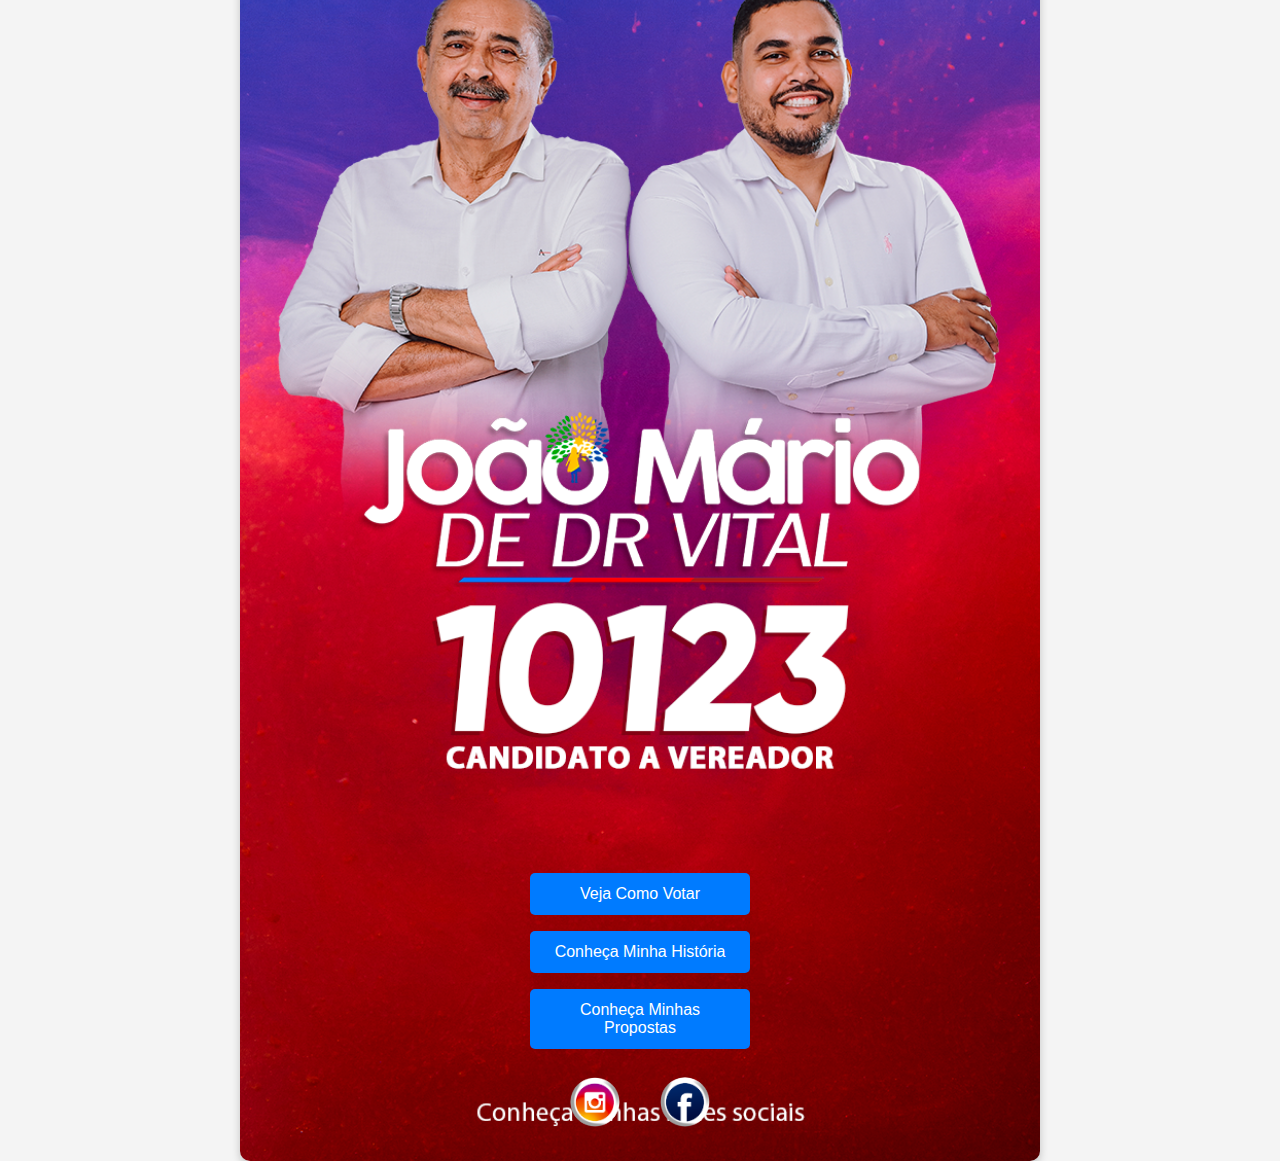
==== index.html @ b88d83f8 "Alteração" ====
<!DOCTYPE html>
<html lang="pt-BR">
<head>
    <meta charset="UTF-8">
    <meta name="viewport" content="width=device-width, initial-scale=1.0">
    <title>Cartão de Visita Digital</title>
    <link rel="stylesheet" href="styles.css">
</head>
<body>
    <div class="container">
        <div class="card">
            <div class="profile-pic">
                <!-- Adicione sua imagem de perfil aqui -->
            </div>
            <div class="buttons">
                <button class="btn" id="proposalsBtn">Veja Como Votar</button>
                <button class="btn" id="historyBtn">Conheça Minha História</button>
                <button class="btn" id="proposalsBtn">Conheça Minhas Propostas</button>
            </div>
            <div class="social-icons">
                <a href="https://www.instagram.com/joaomariomachado/" target="_blank">
                    <img src="ins.png" alt="Instagram" class="social-icon">
                </a>
                <a href="https://www.facebook.com/joaomario.machado.5?mibextid=qi2Omg&rdid=7S3xo9xoDv4xgwDx&share_url=https%3A%2F%2Fwww.facebook.com%2Fshare%2F2EisQTqUfs2Vu2Ac%2F%3Fmibextid%3Dqi2Omg" target="_blank">
                    <img src="fac.png" alt="Facebook" class="social-icon">
                </a>
            </div>
        </div>
    </div>
    <script src="scripts.js"></script>
</body>
</html>
---- styles.css ----
/* Reset básico */
* {
    margin: 0;
    padding: 0;
    box-sizing: border-box;
}

/* Estilos gerais */
body, html {
    font-family: Arial, sans-serif;
    height: 100%;
    margin: 0;
    display: flex;
    justify-content: center;
    align-items: center;
    background-color: #f4f4f4;
}

/* Container para garantir que o card preencha o espaço */
.container {
    display: flex;
    justify-content: center;
    align-items: center;
    width: 100vw; /* Usa a largura total da viewport */
    height: 100vh; /* Usa a altura total da viewport */
    padding: 0 20px; /* Adiciona padding lateral para telas grandes */
    box-sizing: border-box; /* Inclui o padding na largura total */
}

/* Ajuste do card para preencher o container */
.card {
    background-image: url('fundo.png');
    background-size: cover;
    background-position: center;
    background-repeat: no-repeat;
    border-radius: 10px;
    box-shadow: 0 4px 8px rgba(0, 0, 0, 0.2);
    width: 100%; /* Largura total do container */
    max-width: 1000px; /* Define uma largura máxima para o cartão */
    aspect-ratio: 9 / 16; /* Proporção da altura e largura */
    display: flex;
    flex-direction: column;
    justify-content: space-between;
    align-items: center;
    padding: 20px;
    text-align: center;
}

/* Imagem de perfil */
.profile-pic {
    border-radius: 50%;
    width: 100px;
    height: 100px;
    object-fit: cover;
    margin-bottom: 10px;
}

/* Estilos para o texto */
h1 {
    margin: 10px 0;
    font-size: 2em;
}

p {
    color: #777;
    font-size: 1.2em;
}

/* Botões */
.buttons {
    display: flex;
    flex-direction: column;
    width: 100%;
    align-items: center;
    margin-top: auto;
}

.btn {
    display: inline-block;
    margin: 8px;
    padding: 8px 12px;
    font-size: 0.8em;
    color: #fff;
    background-color: #007bff;
    border: none;
    border-radius: 5px;
    text-decoration: none;
    cursor: pointer;
    width: 80%;
    max-width: 180px;
    transition: transform 0.3s ease, background-color 0.3s ease;
}

.btn:hover {
    background-color: #0056b3;
    transform: scale(1.05);
}

/* Ícones sociais */
.social-icons {
    display: flex;
    margin-top: 20px;
    width: 50%;
    justify-content: center;
}

.social-icon {
    width: 40px;
    height: 40px;
    margin: 0 10px;
    border-radius: 50%;
    object-fit: cover;
    transition: transform 0.3s ease, box-shadow 0.3s ease;
}

.social-icon:hover {
    transform: scale(1.2);
    box-shadow: 0 4px 8px rgba(0, 0, 0, 0.3);
}

/* Media Query para telas grandes (acima de 1080px) */
@media (min-width: 1080px) {
    .card {
        max-width: 800px;
        padding: 30px;
    }

    .btn {
        padding: 12px 18px;
        font-size: 1em;
        max-width: 220px;
    }

    .social-icon {
        width: 50px;
        height: 50px;
        margin: 0 20px;
    }
}

/* Media Query para telas médias (entre 768px e 1080px) */
@media (min-width: 768px) and (max-width: 1080px) {
    .card {
        max-width: 500px;
        padding: 25px;
    }

    .btn {
        padding: 10px 15px;
        font-size: 0.9em;
        max-width: 200px;
    }

    .social-icon {
        width: 40px;
        height: 40px;
        margin: 0 15px;
    }
}

/* Media Query para telas pequenas (abaixo de 768px) */
@media (max-width: 768px) {
    .card {
        max-width: 90%;
        padding: 20px;
    }

    .btn {
        padding: 8px 12px;
        font-size: 0.8em;
        max-width: 180px;
    }

    .social-icon {
        width: 30px;
        height: 30px;
        margin: 0 10px;
    }
}
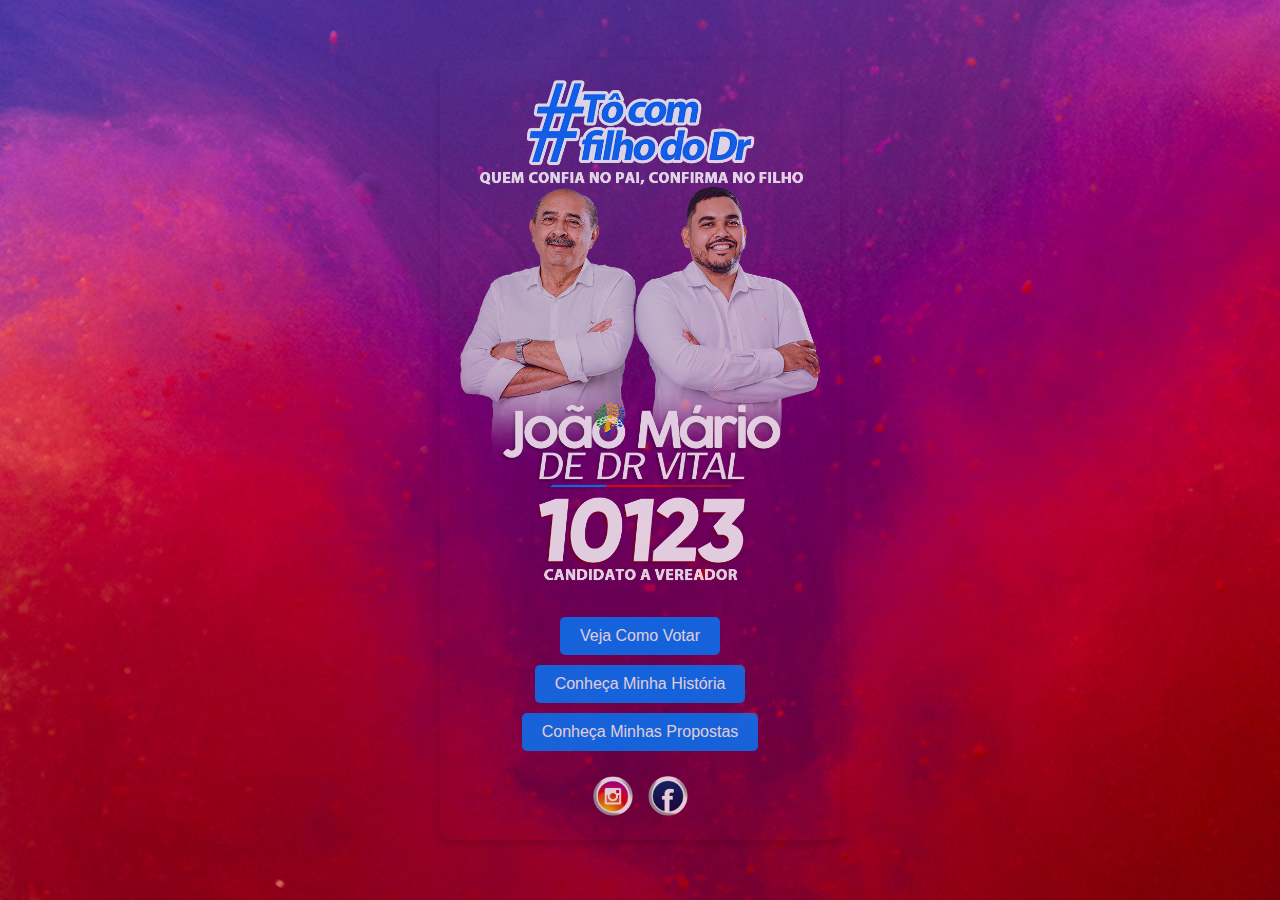
==== commit 3ace2379: "alteração" ====
--- a/index.html
+++ b/index.html
@@ -9,6 +9,9 @@
 <body>
     <div class="container">
         <div class="card">
+            <div class="card-image">
+                <img src="img.png" alt="Imagem no Card" class="image-inside-card">
+            </div>
             <div class="profile-pic">
                 <!-- Adicione sua imagem de perfil aqui -->
             </div>
--- a/styles.css
+++ b/styles.css
@@ -1,179 +1,96 @@
-/* Reset básico */
-* {
+html, body {
     margin: 0;
     padding: 0;
-    box-sizing: border-box;
-}
-
-/* Estilos gerais */
-body, html {
-    font-family: Arial, sans-serif;
     height: 100%;
-    margin: 0;
+  }
+  
+  body {
     display: flex;
     justify-content: center;
     align-items: center;
-    background-color: #f4f4f4;
-}
-
-/* Container para garantir que o card preencha o espaço */
-.container {
+    background-image: url('back.png'); /* Imagem de fundo da página */
+    background-size: cover; /* Ajusta a imagem para cobrir toda a área */
+    background-position: center; /* Centraliza a imagem */
+    background-repeat: no-repeat; /* Evita a repetição da imagem */
+  }
+  
+  .card {
+    background-image: url('caminho/para/sua-imagem.jpg'); /* Substitua pelo caminho da sua imagem */
+    background-size: cover; /* Ajusta a imagem para cobrir toda a área do card */
+    background-position: center; /* Centraliza a imagem dentro do card */
+    background-repeat: no-repeat; /* Evita que a imagem se repita */
+    border-radius: 10px; /* Arredonda os cantos do card */
+    box-shadow: 0 4px 8px rgba(0, 0, 0, 0.2); /* Sombra ao redor do card */
+    padding: 20px;
+    max-width: 100%;
+    width: 100%;
+    max-width: 400px;
+    box-sizing: border-box;
+    text-align: center;
+    opacity: 0.8; /* Define o nível de transparência do card */
+  }
+  
+  .container {
     display: flex;
     justify-content: center;
     align-items: center;
-    width: 100vw; /* Usa a largura total da viewport */
-    height: 100vh; /* Usa a altura total da viewport */
-    padding: 0 20px; /* Adiciona padding lateral para telas grandes */
-    box-sizing: border-box; /* Inclui o padding na largura total */
-}
-
-/* Ajuste do card para preencher o container */
-.card {
-    background-image: url('fundo.png');
-    background-size: cover;
-    background-position: center;
-    background-repeat: no-repeat;
-    border-radius: 10px;
-    box-shadow: 0 4px 8px rgba(0, 0, 0, 0.2);
-    width: 100%; /* Largura total do container */
-    max-width: 1000px; /* Define uma largura máxima para o cartão */
-    aspect-ratio: 9 / 16; /* Proporção da altura e largura */
+    width: 100%;
+    height: 100vh; /* Ocupa toda a altura da tela */
+    padding: 20px;
+    box-sizing: border-box;
+  }
+  
+  .card-image {
+    margin-bottom: 20px;
+  }
+  
+  .image-inside-card {
+    width: 100%;
+    height: auto;
+    border-radius: 10px; /* Arredonda os cantos da imagem */
+  }
+  
+  .profile-pic {
+    margin-bottom: 20px;
+  }
+  
+  .buttons {
+    margin-bottom: 20px;
+  }
+  
+  .btn {
+    background-color: #007bff;
+    color: white;
+    border: none;
+    padding: 10px 20px;
+    margin: 5px;
+    border-radius: 5px;
+    cursor: pointer;
+    font-size: 16px;
+  }
+  
+  .btn:hover {
+    background-color: #0056b3;
+  }
+  
+  .social-icons {
     display: flex;
-    flex-direction: column;
-    justify-content: space-between;
-    align-items: center;
-    padding: 20px;
-    text-align: center;
-}
-
-/* Imagem de perfil */
-.profile-pic {
-    border-radius: 50%;
-    width: 100px;
-    height: 100px;
-    object-fit: cover;
-    margin-bottom: 10px;
-}
-
-/* Estilos para o texto */
-h1 {
-    margin: 10px 0;
-    font-size: 2em;
-}
-
-p {
-    color: #777;
-    font-size: 1.2em;
-}
-
-/* Botões */
-.buttons {
-    display: flex;
-    flex-direction: column;
-    width: 100%;
-    align-items: center;
-    margin-top: auto;
-}
-
-.btn {
-    display: inline-block;
-    margin: 8px;
-    padding: 8px 12px;
-    font-size: 0.8em;
-    color: #fff;
-    background-color: #007bff;
-    border: none;
-    border-radius: 5px;
-    text-decoration: none;
-    cursor: pointer;
-    width: 80%;
-    max-width: 180px;
-    transition: transform 0.3s ease, background-color 0.3s ease;
-}
-
-.btn:hover {
-    background-color: #0056b3;
-    transform: scale(1.05);
-}
-
-/* Ícones sociais */
-.social-icons {
-    display: flex;
-    margin-top: 20px;
-    width: 50%;
     justify-content: center;
-}
-
-.social-icon {
+    gap: 15px;
+  }
+  
+  .social-icon {
     width: 40px;
-    height: 40px;
-    margin: 0 10px;
-    border-radius: 50%;
-    object-fit: cover;
-    transition: transform 0.3s ease, box-shadow 0.3s ease;
-}
-
-.social-icon:hover {
-    transform: scale(1.2);
-    box-shadow: 0 4px 8px rgba(0, 0, 0, 0.3);
-}
-
-/* Media Query para telas grandes (acima de 1080px) */
-@media (min-width: 1080px) {
-    .card {
-        max-width: 800px;
-        padding: 30px;
+    height: auto;
+  }
+  
+  @media (max-width: 600px) {
+    .btn {
+      font-size: 14px;
+      padding: 8px 16px;
     }
-
-    .btn {
-        padding: 12px 18px;
-        font-size: 1em;
-        max-width: 220px;
+  
+    .social-icon {
+      width: 30px;
     }
-
-    .social-icon {
-        width: 50px;
-        height: 50px;
-        margin: 0 20px;
-    }
-}
-
-/* Media Query para telas médias (entre 768px e 1080px) */
-@media (min-width: 768px) and (max-width: 1080px) {
-    .card {
-        max-width: 500px;
-        padding: 25px;
-    }
-
-    .btn {
-        padding: 10px 15px;
-        font-size: 0.9em;
-        max-width: 200px;
-    }
-
-    .social-icon {
-        width: 40px;
-        height: 40px;
-        margin: 0 15px;
-    }
-}
-
-/* Media Query para telas pequenas (abaixo de 768px) */
-@media (max-width: 768px) {
-    .card {
-        max-width: 90%;
-        padding: 20px;
-    }
-
-    .btn {
-        padding: 8px 12px;
-        font-size: 0.8em;
-        max-width: 180px;
-    }
-
-    .social-icon {
-        width: 30px;
-        height: 30px;
-        margin: 0 10px;
-    }
-}
+  }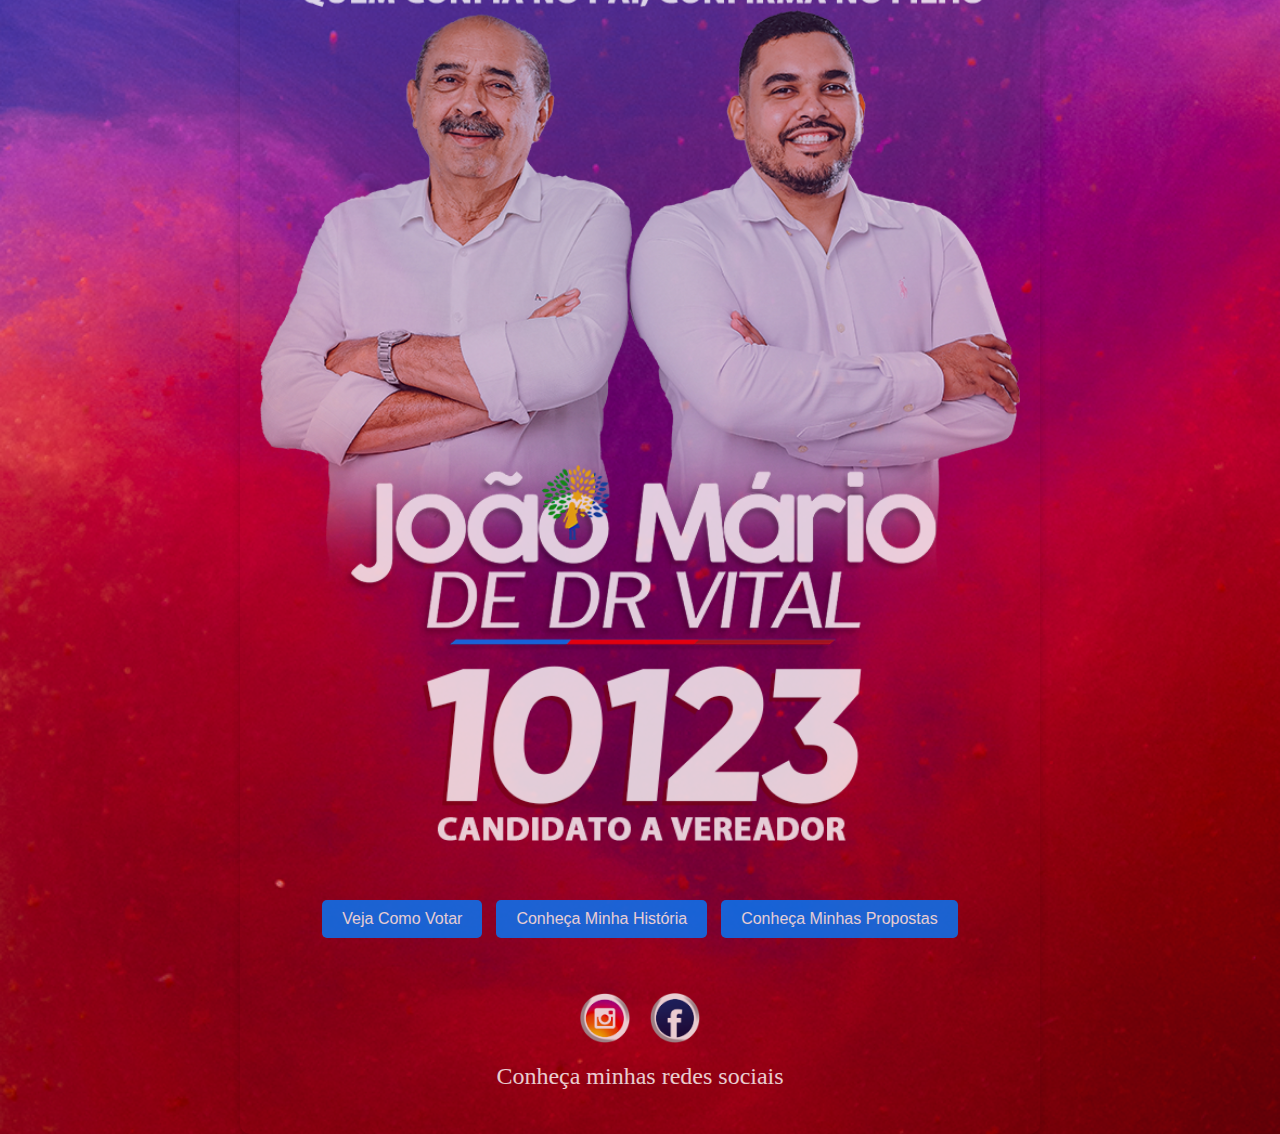
==== commit 3579c006: "alterração" ====
--- a/index.html
+++ b/index.html
@@ -10,9 +10,8 @@
     <div class="container">
         <div class="card">
             <div class="card-image">
+                <div class="profile-pic"> 
                 <img src="img.png" alt="Imagem no Card" class="image-inside-card">
-            </div>
-            <div class="profile-pic">
                 <!-- Adicione sua imagem de perfil aqui -->
             </div>
             <div class="buttons">
@@ -21,15 +20,21 @@
                 <button class="btn" id="proposalsBtn">Conheça Minhas Propostas</button>
             </div>
             <div class="social-icons">
-                <a href="https://www.instagram.com/joaomariomachado/" target="_blank">
-                    <img src="ins.png" alt="Instagram" class="social-icon">
-                </a>
-                <a href="https://www.facebook.com/joaomario.machado.5?mibextid=qi2Omg&rdid=7S3xo9xoDv4xgwDx&share_url=https%3A%2F%2Fwww.facebook.com%2Fshare%2F2EisQTqUfs2Vu2Ac%2F%3Fmibextid%3Dqi2Omg" target="_blank">
-                    <img src="fac.png" alt="Facebook" class="social-icon">
-                </a>
+                <div class="social-item">
+                    <a href="https://www.instagram.com/joaomariomachado/" target="_blank">
+                        <img src="ins.png" alt="Instagram" class="social-icon">
+                    </a>
+                </div>
+                <div class="social-item">
+                    <a href="https://www.facebook.com/joaomario.machado.5" target="_blank">
+                        <img src="fac.png" alt="Facebook" class="social-icon">
+                    </a>
+                </div>
             </div>
+    </div>
+    <div class="text"
+    <p>Conheça minhas redes sociais</p>
         </div>
-    </div>
     <script src="scripts.js"></script>
 </body>
 </html>
--- a/styles.css
+++ b/styles.css
@@ -13,23 +13,7 @@
     background-position: center; /* Centraliza a imagem */
     background-repeat: no-repeat; /* Evita a repetição da imagem */
   }
-  
-  .card {
-    background-image: url('caminho/para/sua-imagem.jpg'); /* Substitua pelo caminho da sua imagem */
-    background-size: cover; /* Ajusta a imagem para cobrir toda a área do card */
-    background-position: center; /* Centraliza a imagem dentro do card */
-    background-repeat: no-repeat; /* Evita que a imagem se repita */
-    border-radius: 10px; /* Arredonda os cantos do card */
-    box-shadow: 0 4px 8px rgba(0, 0, 0, 0.2); /* Sombra ao redor do card */
-    padding: 20px;
-    max-width: 100%;
-    width: 100%;
-    max-width: 400px;
-    box-sizing: border-box;
-    text-align: center;
-    opacity: 0.8; /* Define o nível de transparência do card */
-  }
-  
+
   .container {
     display: flex;
     justify-content: center;
@@ -40,23 +24,36 @@
     box-sizing: border-box;
   }
   
+  .card {
+    background-image: url('caminho/para/sua-imagem.jpg'); /* Substitua pelo caminho da sua imagem */
+    background-size: cover; /* Ajusta a imagem para cobrir toda a área do card */
+    background-position: center; /* Centraliza a imagem dentro do card */
+    background-repeat: no-repeat; /* Evita que a imagem se repita */
+    border-radius: 10px; /* Arredonda os cantos do card */
+    box-shadow: 0 4px 8px rgba(0, 0, 0, 0.2); /* Sombra ao redor do card */
+    padding: 20px;
+    max-width: 200%;
+    width: 100%;
+    max-width: 800px;
+    box-sizing: border-box;
+    text-align: center;
+    opacity: 0.8; /* Define o nível de transparência do card */
+  }
+  
   .card-image {
-    margin-bottom: 20px;
+    position: relative;
+    margin-bottom: 20px; /* Espaçamento inferior para separar do conteúdo seguinte */
   }
   
   .image-inside-card {
     width: 100%;
-    height: auto;
     border-radius: 10px; /* Arredonda os cantos da imagem */
   }
   
   .profile-pic {
-    margin-bottom: 20px;
+    margin-bottom: 50px;
   }
-  
-  .buttons {
-    margin-bottom: 20px;
-  }
+
   
   .btn {
     background-color: #007bff;
@@ -75,14 +72,27 @@
   
   .social-icons {
     display: flex;
-    justify-content: center;
-    gap: 15px;
-  }
-  
-  .social-icon {
-    width: 40px;
-    height: auto;
-  }
+    justify-content: center; /* Centraliza horizontalmente os itens */
+    gap: 20px; /* Espaçamento entre os ícones */
+    margin-top: 50px; /* Espaçamento superior para separar do conteúdo anterior */
+    flex-wrap: wrap; /* Permite que os ícones se movam para a linha seguinte se necessário */
+}
+
+.social-item {
+    text-align: center; /* Centraliza o ícone e o texto abaixo dele */
+}
+
+.social-icon {
+    display: block;
+    width: 50px; /* Tamanho do ícone */
+    height: 50px; /* Tamanho do ícone */
+}
+
+.text {
+    margin: 10px 0 0; /* Margem superior para separar o texto do ícone */
+    font-size: 24px; /* Tamanho do texto */
+    color: #ffffff; /* Cor do texto */
+}
   
   @media (max-width: 600px) {
     .btn {
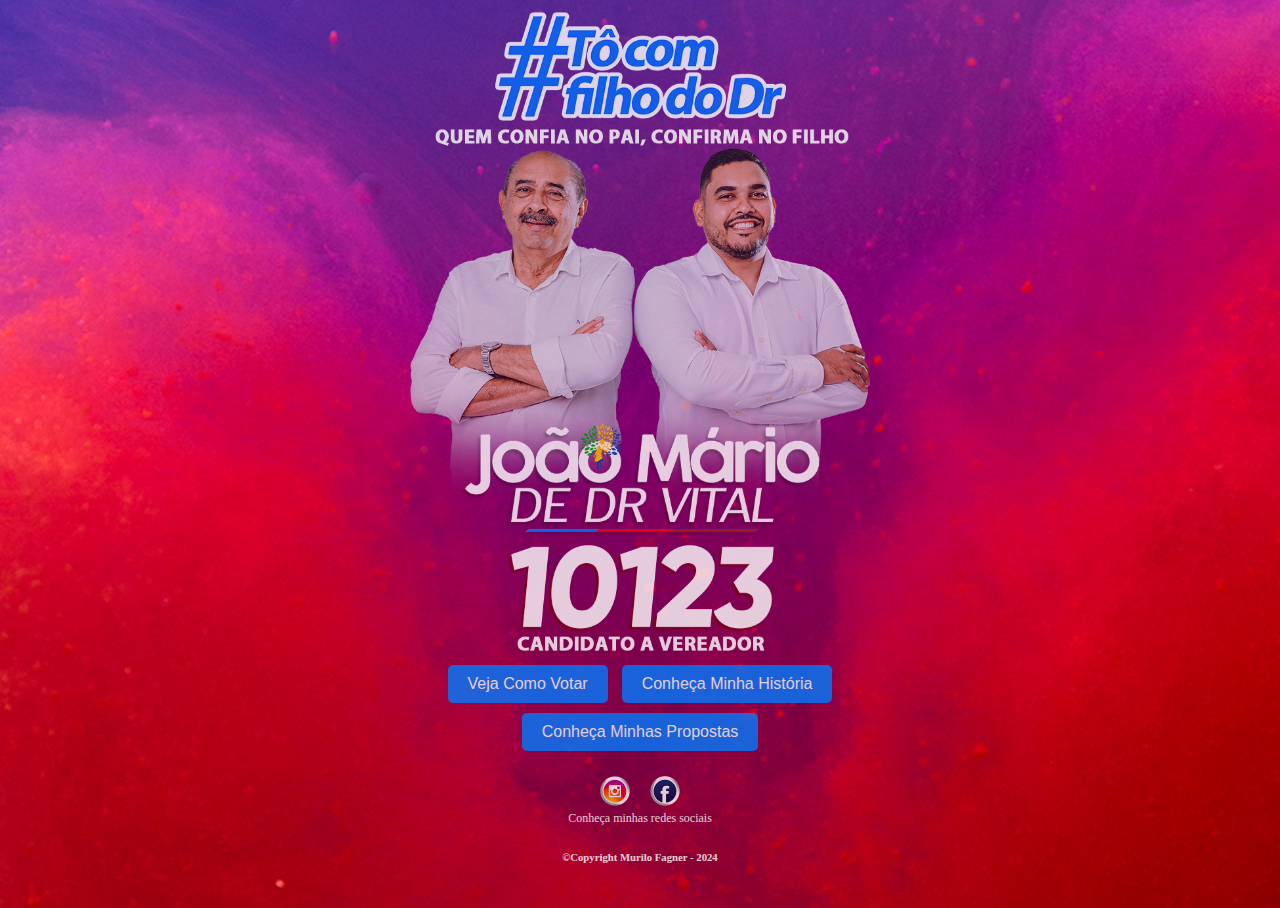
==== commit b899fdaf: "nome" ====
--- a/index.html
+++ b/index.html
@@ -35,6 +35,7 @@
     <div class="text"
     <p>Conheça minhas redes sociais</p>
         </div>
+        <h6> <font color="#FFFFFF"> ©Copyright Murilo Fagner - 2024 </font> </h6>
     <script src="scripts.js"></script>
 </body>
 </html>
--- a/styles.css
+++ b/styles.css
@@ -29,12 +29,10 @@
     background-size: cover; /* Ajusta a imagem para cobrir toda a área do card */
     background-position: center; /* Centraliza a imagem dentro do card */
     background-repeat: no-repeat; /* Evita que a imagem se repita */
-    border-radius: 10px; /* Arredonda os cantos do card */
-    box-shadow: 0 4px 8px rgba(0, 0, 0, 0.2); /* Sombra ao redor do card */
+
     padding: 20px;
-    max-width: 200%;
-    width: 100%;
-    max-width: 800px;
+
+    max-width: 500px;
     box-sizing: border-box;
     text-align: center;
     opacity: 0.8; /* Define o nível de transparência do card */
@@ -42,7 +40,7 @@
   
   .card-image {
     position: relative;
-    margin-bottom: 20px; /* Espaçamento inferior para separar do conteúdo seguinte */
+    margin-bottom: 5px; /* Espaçamento inferior para separar do conteúdo seguinte */
   }
   
   .image-inside-card {
@@ -51,7 +49,7 @@
   }
   
   .profile-pic {
-    margin-bottom: 50px;
+    margin-bottom: 5px;
   }
 
   
@@ -74,23 +72,20 @@
     display: flex;
     justify-content: center; /* Centraliza horizontalmente os itens */
     gap: 20px; /* Espaçamento entre os ícones */
-    margin-top: 50px; /* Espaçamento superior para separar do conteúdo anterior */
+    margin-top: 20px; /* Espaçamento superior para separar do conteúdo anterior */
     flex-wrap: wrap; /* Permite que os ícones se movam para a linha seguinte se necessário */
 }
 
-.social-item {
-    text-align: center; /* Centraliza o ícone e o texto abaixo dele */
-}
+
 
 .social-icon {
     display: block;
-    width: 50px; /* Tamanho do ícone */
-    height: 50px; /* Tamanho do ícone */
+    width: 30px; /* Tamanho do ícone */
+    height: 30px; /* Tamanho do ícone */
 }
 
 .text {
-    margin: 10px 0 0; /* Margem superior para separar o texto do ícone */
-    font-size: 24px; /* Tamanho do texto */
+    font-size: 12px; /* Tamanho do texto */
     color: #ffffff; /* Cor do texto */
 }
   
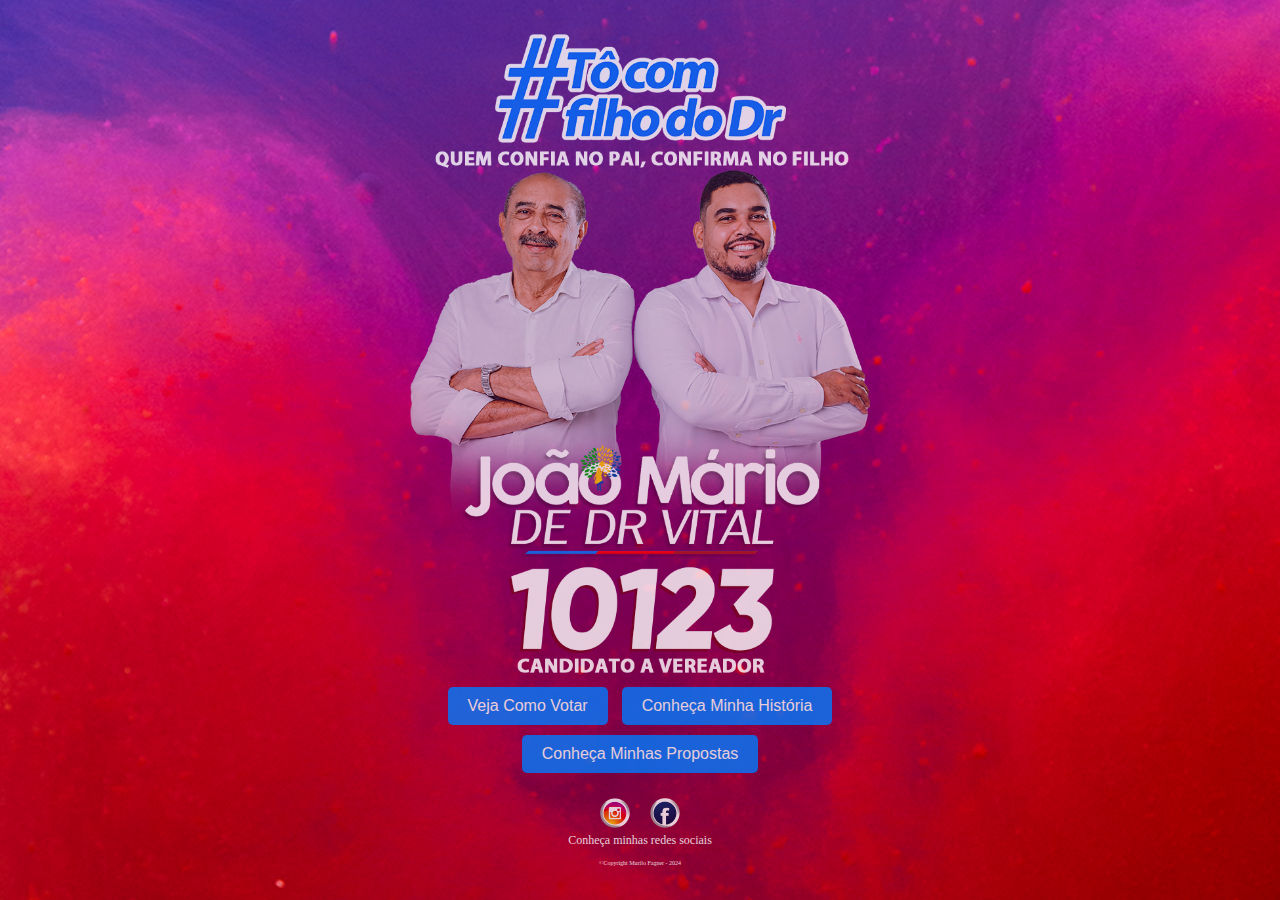
==== commit 88ac728e: "nome alterado" ====
--- a/index.html
+++ b/index.html
@@ -35,7 +35,7 @@
     <div class="text"
     <p>Conheça minhas redes sociais</p>
         </div>
-        <h6> <font color="#FFFFFF"> ©Copyright Murilo Fagner - 2024 </font> </h6>
+        <p class="footer-text">©Copyright Murilo Fagner - 2024</p> <!-- Nome no rodapé -->
     <script src="scripts.js"></script>
 </body>
 </html>
--- a/styles.css
+++ b/styles.css
@@ -88,6 +88,19 @@
     font-size: 12px; /* Tamanho do texto */
     color: #ffffff; /* Cor do texto */
 }
+
+.h6 {
+    margin: 5px 0 0; /* Espaço entre o ícone e o texto */
+    font-size: 12px; /* Tamanho reduzido do texto */
+    color: #ffffff; /* Cor do texto */
+}
+
+.footer-text {
+    margin: 0; /* Remove a margem padrão */
+    font-size: 6px; /* Tamanho do texto do rodapé */
+    color: #ffffff; /* Cor do texto do rodapé */
+    text-align: center; /* Centraliza o texto no rodapé */
+}
   
   @media (max-width: 600px) {
     .btn {
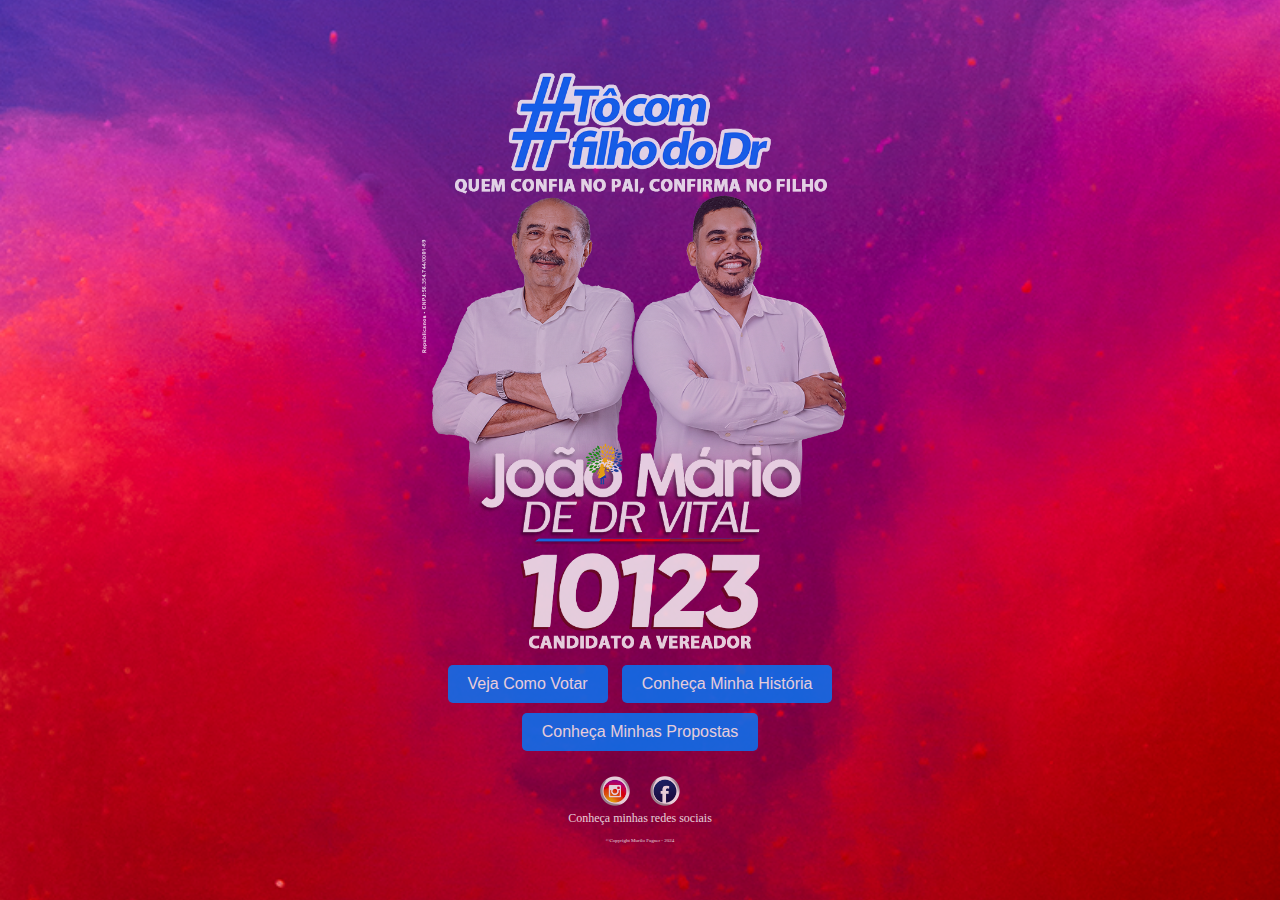
==== commit ef601d1b: "Altereção" ====
--- a/index.html
+++ b/index.html
@@ -15,7 +15,7 @@
                 <!-- Adicione sua imagem de perfil aqui -->
             </div>
             <div class="buttons">
-                <button class="btn" id="proposalsBtn">Veja Como Votar</button>
+                <button class="btn" onclick="window.location.href='veja_como_votar.html';">Veja Como Votar</button>
                 <button class="btn" id="historyBtn">Conheça Minha História</button>
                 <button class="btn" id="proposalsBtn">Conheça Minhas Propostas</button>
             </div>
--- a/styles.css
+++ b/styles.css
@@ -97,7 +97,7 @@
 
 .footer-text {
     margin: 0; /* Remove a margem padrão */
-    font-size: 6px; /* Tamanho do texto do rodapé */
+    font-size: 5px; /* Tamanho do texto do rodapé */
     color: #ffffff; /* Cor do texto do rodapé */
     text-align: center; /* Centraliza o texto no rodapé */
 }
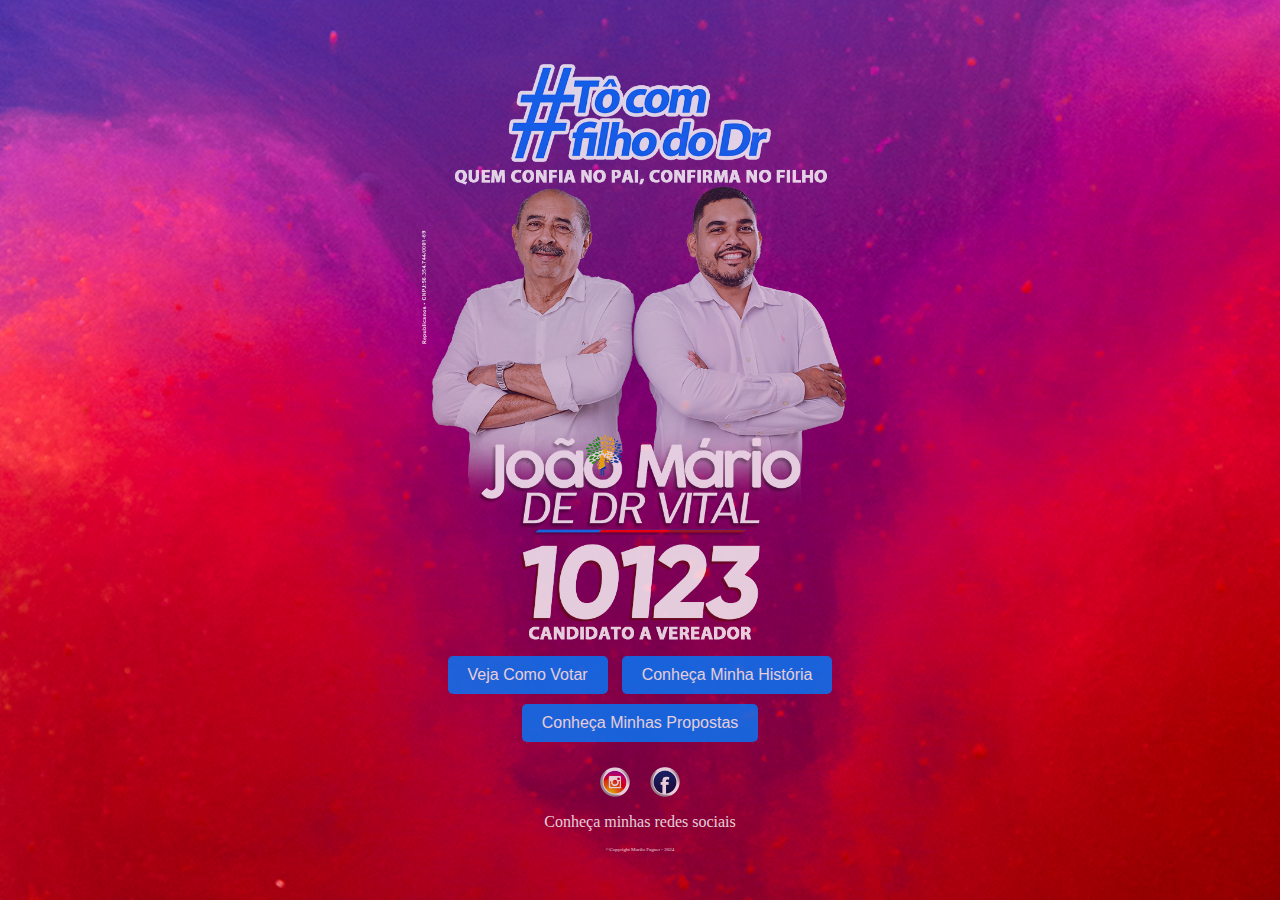
==== commit bf707219: "alteração" ====
--- a/index.html
+++ b/index.html
@@ -16,7 +16,7 @@
             </div>
             <div class="buttons">
                 <button class="btn" onclick="window.location.href='veja_como_votar.html';">Veja Como Votar</button>
-                <button class="btn" id="historyBtn">Conheça Minha História</button>
+                <button class="btn" onclick="window.location.href='conheca_minha_historia.html';">Conheça Minha História</button>
                 <button class="btn" id="proposalsBtn">Conheça Minhas Propostas</button>
             </div>
             <div class="social-icons">
@@ -31,11 +31,10 @@
                     </a>
                 </div>
             </div>
+        </div>
+       <div class="text">
+               <p>Conheça minhas redes sociais</p>
+               <p class="footer-text">©Copyright Murilo Fagner - 2024</p> <!-- Nome no rodapé -->
     </div>
-    <div class="text"
-    <p>Conheça minhas redes sociais</p>
-        </div>
-        <p class="footer-text">©Copyright Murilo Fagner - 2024</p> <!-- Nome no rodapé -->
-    <script src="scripts.js"></script>
-</body>
+ </body>
 </html>
--- a/styles.css
+++ b/styles.css
@@ -85,7 +85,7 @@
 }
 
 .text {
-    font-size: 12px; /* Tamanho do texto */
+    font-size: 16px; /* Tamanho do texto */
     color: #ffffff; /* Cor do texto */
 }
 
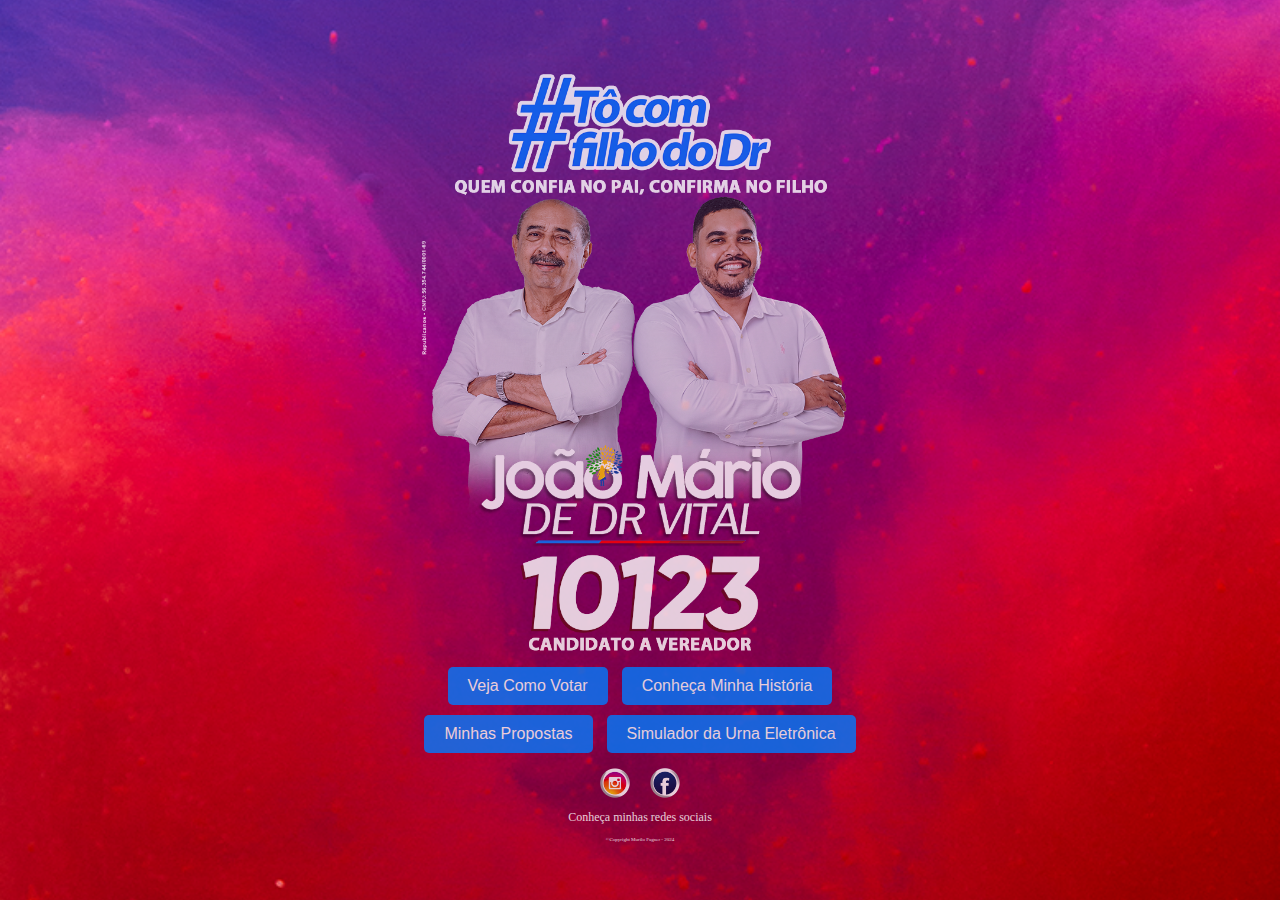
==== commit da25558c: "alteração" ====
--- a/index.html
+++ b/index.html
@@ -17,7 +17,9 @@
             <div class="buttons">
                 <button class="btn" onclick="window.location.href='veja_como_votar.html';">Veja Como Votar</button>
                 <button class="btn" onclick="window.location.href='conheca_minha_historia.html';">Conheça Minha História</button>
-                <button class="btn" id="proposalsBtn">Conheça Minhas Propostas</button>
+                <button class="btn" id="proposalsBtn">Minhas Propostas</button>
+                <button class="btn" onclick="window.location.href='urna.html';">Simulador da Urna Eletrônica</button>
+                
             </div>
             <div class="social-icons">
                 <div class="social-item">
--- a/styles.css
+++ b/styles.css
@@ -72,7 +72,7 @@
     display: flex;
     justify-content: center; /* Centraliza horizontalmente os itens */
     gap: 20px; /* Espaçamento entre os ícones */
-    margin-top: 20px; /* Espaçamento superior para separar do conteúdo anterior */
+    margin-top: 10px; /* Espaçamento superior para separar do conteúdo anterior */
     flex-wrap: wrap; /* Permite que os ícones se movam para a linha seguinte se necessário */
 }
 
@@ -85,7 +85,7 @@
 }
 
 .text {
-    font-size: 16px; /* Tamanho do texto */
+    font-size: 12px; /* Tamanho do texto */
     color: #ffffff; /* Cor do texto */
 }
 
